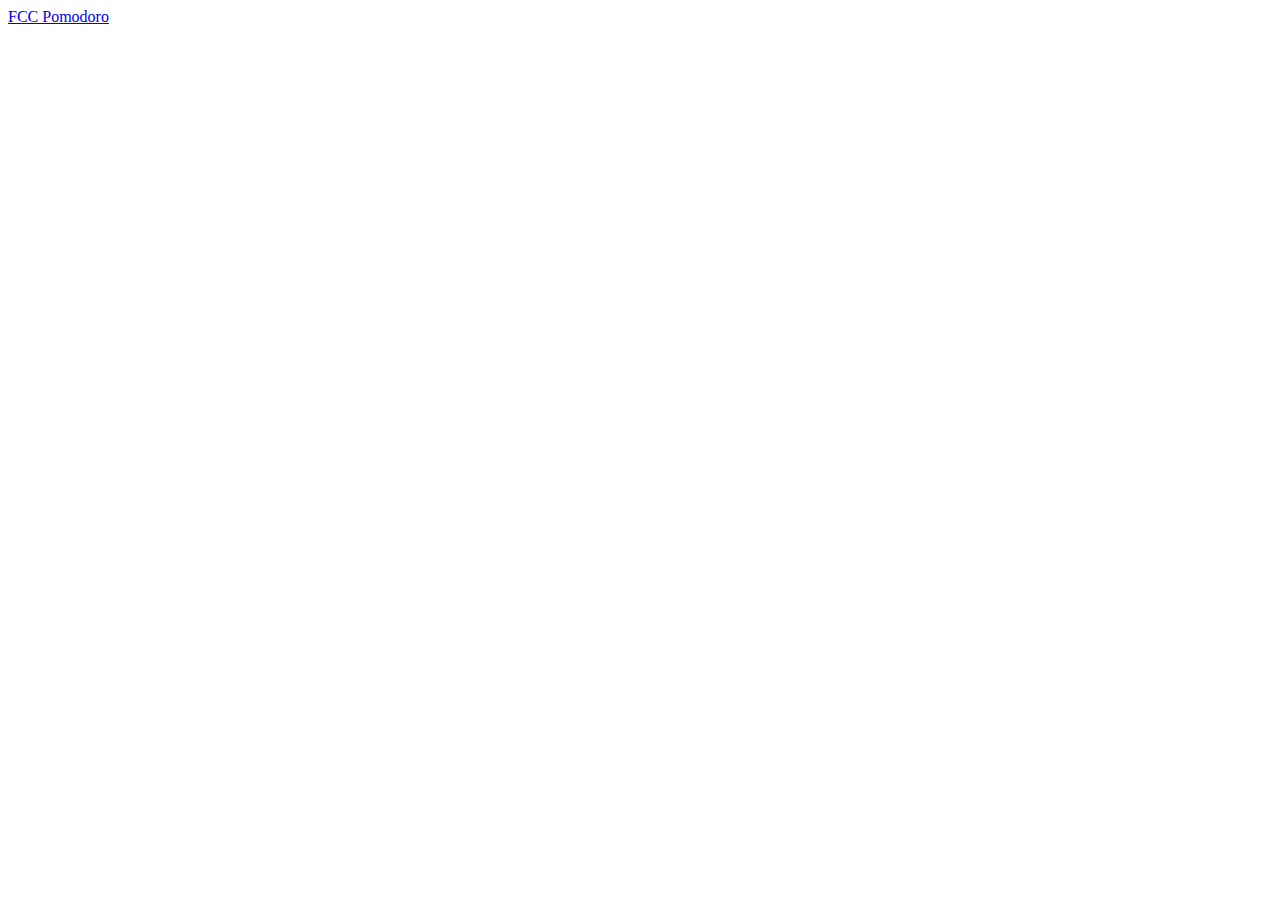
==== Pomodoro Timer/index.html @ 52272685 "made code layouts/wrappers for timer" ====
<html>
<head>
<title>
	JS Pomodoro Timer
</title>
<link type="text/css" rel="stylesheet" src="style.css">
<link type="text/css" rel="stylesheet" src="https://maxcdn.bootstrapcdn.com/bootstrap/3.3.5/css/bootstrap.min.css">

</head>
<body>

<!--
User Story: I can start a 25 minute pomodoro, and the timer will go off once 25 minutes has elapsed.

User Story: I can reset the clock for my next pomodoro.

User Story: I can customize the length of each pomodoro.
-->

<a href="http://codepen.io/FreeCodeCamp/full/VemPZX" target="_blank">FCC Pomodoro</a>


<div class="container wrapper">

</div>


<script src="script.js"></script>
<script src="http://cdnjs.cloudflare.com/ajax/libs/jquery/2.1.3/jquery.min.js"></script>
</body>
</html>
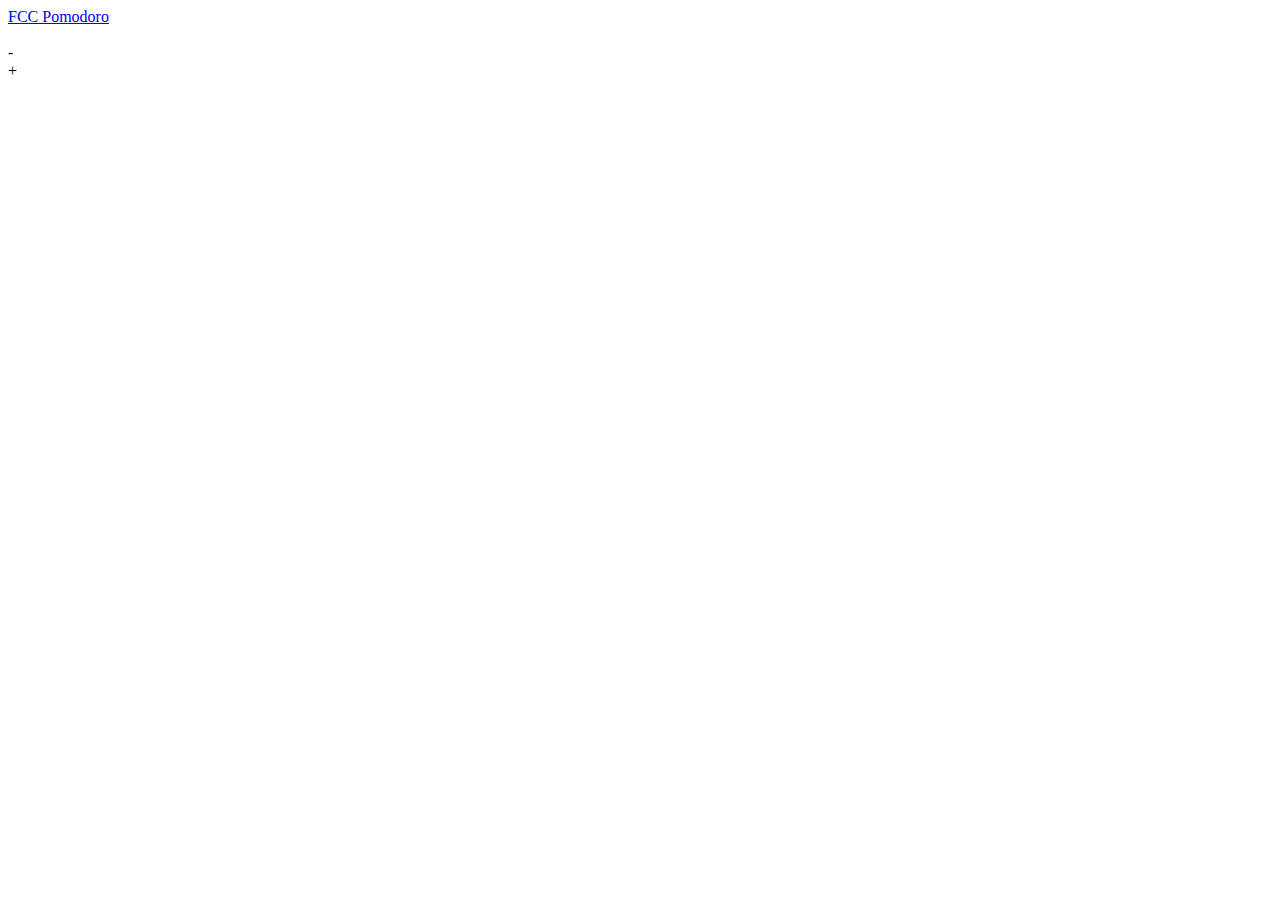
==== commit 5762ea3f: "added some functions, still getting the framework in" ====
--- a/Pomodoro Timer/index.html
+++ b/Pomodoro Timer/index.html
@@ -21,7 +21,20 @@
 
 
 <div class="container wrapper">
-
+	<div class="clock">
+	</div>
+	<br>
+	<div class="timerLength">
+		<div class="timerLengthDec">	
+			-
+		</div>
+		<div class="timerLengthInc">
+			+
+		</div>
+	</div>
+	<div class="breakLength">
+	</div>
+	
 </div>
 
 
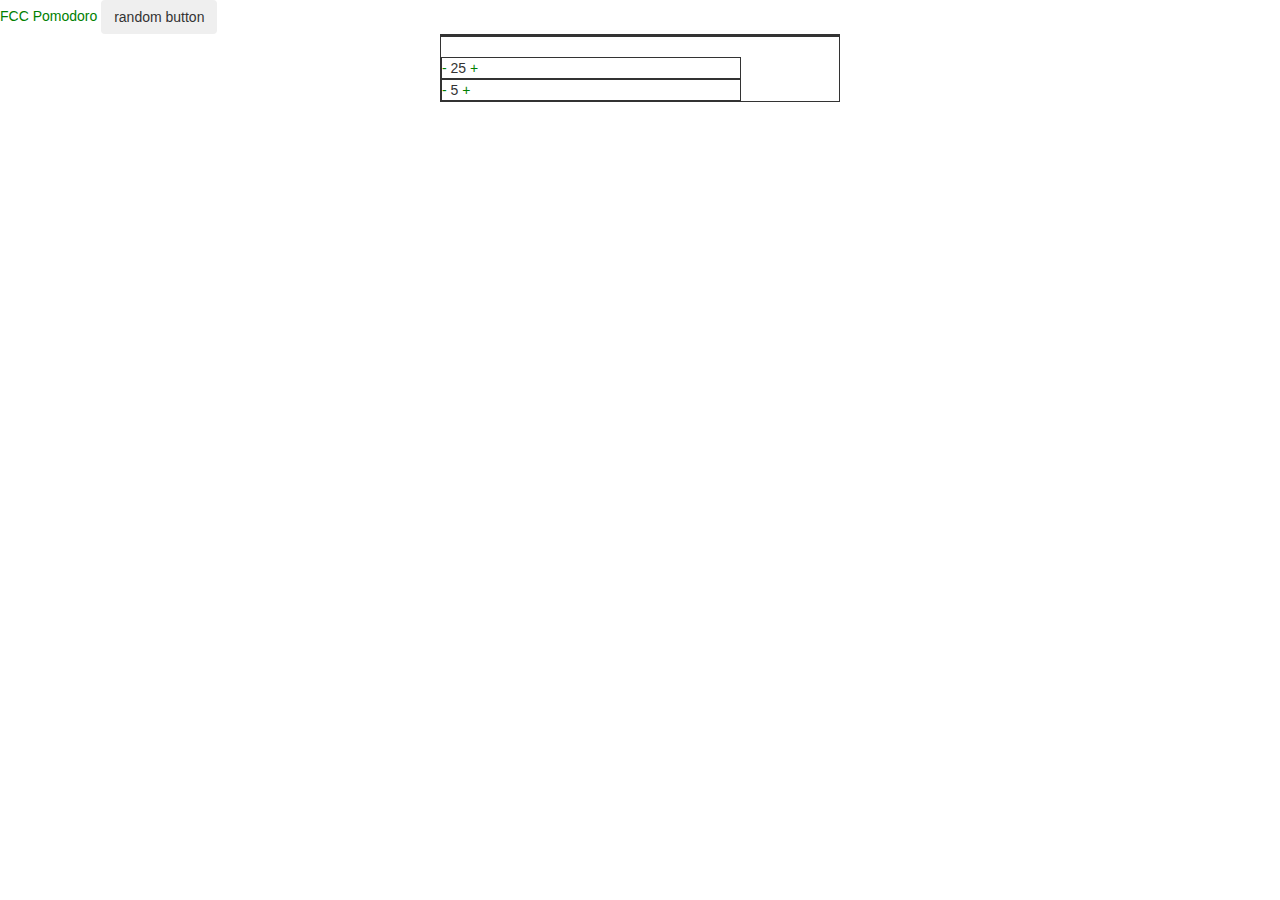
==== commit c3040388: "working time adjusters" ====
--- a/Pomodoro Timer/index.html
+++ b/Pomodoro Timer/index.html
@@ -1,10 +1,11 @@
+<!DOCTYPE HTML>
 <html>
 <head>
 <title>
 	JS Pomodoro Timer
 </title>
-<link type="text/css" rel="stylesheet" src="style.css">
-<link type="text/css" rel="stylesheet" src="https://maxcdn.bootstrapcdn.com/bootstrap/3.3.5/css/bootstrap.min.css">
+<link type="text/css" rel="stylesheet" href="https://maxcdn.bootstrapcdn.com/bootstrap/3.3.5/css/bootstrap.min.css">
+<link type="text/css" rel="stylesheet" href="style.css">
 
 </head>
 <body>
@@ -18,27 +19,47 @@
 -->
 
 <a href="http://codepen.io/FreeCodeCamp/full/VemPZX" target="_blank">FCC Pomodoro</a>
+<button class="btn">random button</button>
 
 
-<div class="container wrapper">
+<div class="wrapper">
 	<div class="clock">
 	</div>
 	<br>
-	<div class="timerLength">
-		<div class="timerLengthDec">	
+	<div class="timer">
+			<a href="#">
+		<span id="workLengthDec" class="adjuster">
 			-
-		</div>
-		<div class="timerLengthInc">
+		</span>
+			</a>
+		<span id="workLength" class="adjuster">
+		</span>
+			<a href="#">
+		<span id="workLengthInc" class="adjuster">
 			+
-		</div>
+		</span>
+			</a>
 	</div>
-	<div class="breakLength">
+	<div class="break">
+			<a href="#">
+		<span id="breakLengthDec" class="adjuster">
+			-
+		</span>
+			</a>
+		<span id="breakLength" class="adjuster">
+		</span>
+			<a href="#">
+		<span id="breakLengthInc" class="adjuster">
+			+
+		</span>
+			</a>
 	</div>
 	
 </div>
 
 
+<script src="http://cdnjs.cloudflare.com/ajax/libs/jquery/2.2.2/jquery.min.js"></script>
 <script src="script.js"></script>
-<script src="http://cdnjs.cloudflare.com/ajax/libs/jquery/2.1.3/jquery.min.js"></script>
+
 </body>
 </html>
--- a/Pomodoro Timer/style.css
+++ b/Pomodoro Timer/style.css
@@ -0,0 +1,30 @@
+a,a:link,a:visited {
+	text-decoration:none;
+	color:green;
+}
+
+p,span a:hover {
+	text-decoration:none;
+}
+
+span a:focus,a:active{
+	text-decoration:none;
+}
+
+div {
+	border-style:solid; 
+	border-width:1px;
+}
+
+ .wrapper {
+width:400px;
+margin: auto;
+ }
+
+ .adjuster {
+	 display: inline; 
+ }
+
+ .timer,.break {
+	 width: 300px;
+ }
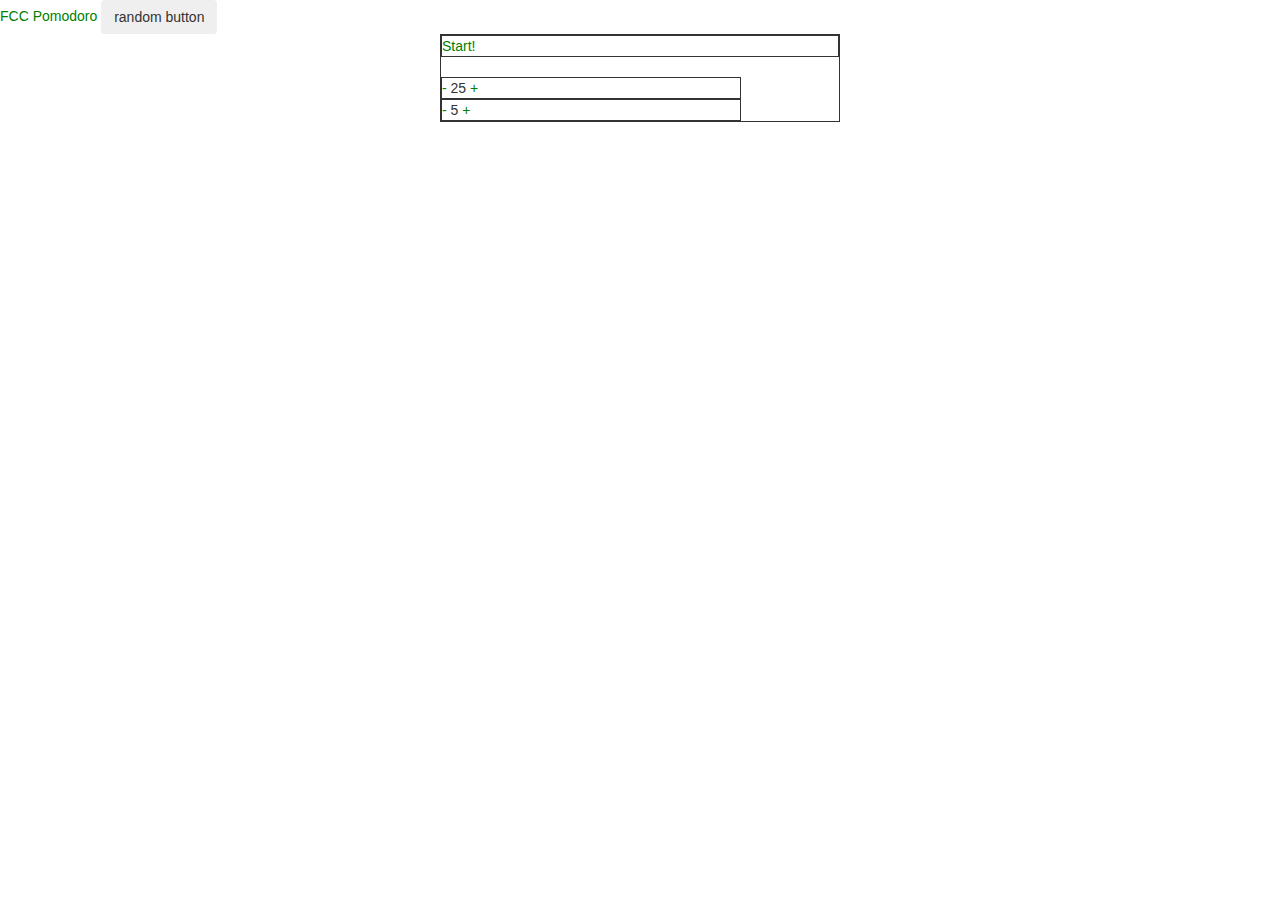
==== commit f564b413: "some work on coherence between functions" ====
--- a/Pomodoro Timer/index.html
+++ b/Pomodoro Timer/index.html
@@ -24,6 +24,7 @@
 
 <div class="wrapper">
 	<div class="clock">
+		<a id="start" href="#">Start!</a>
 	</div>
 	<br>
 	<div class="timer">
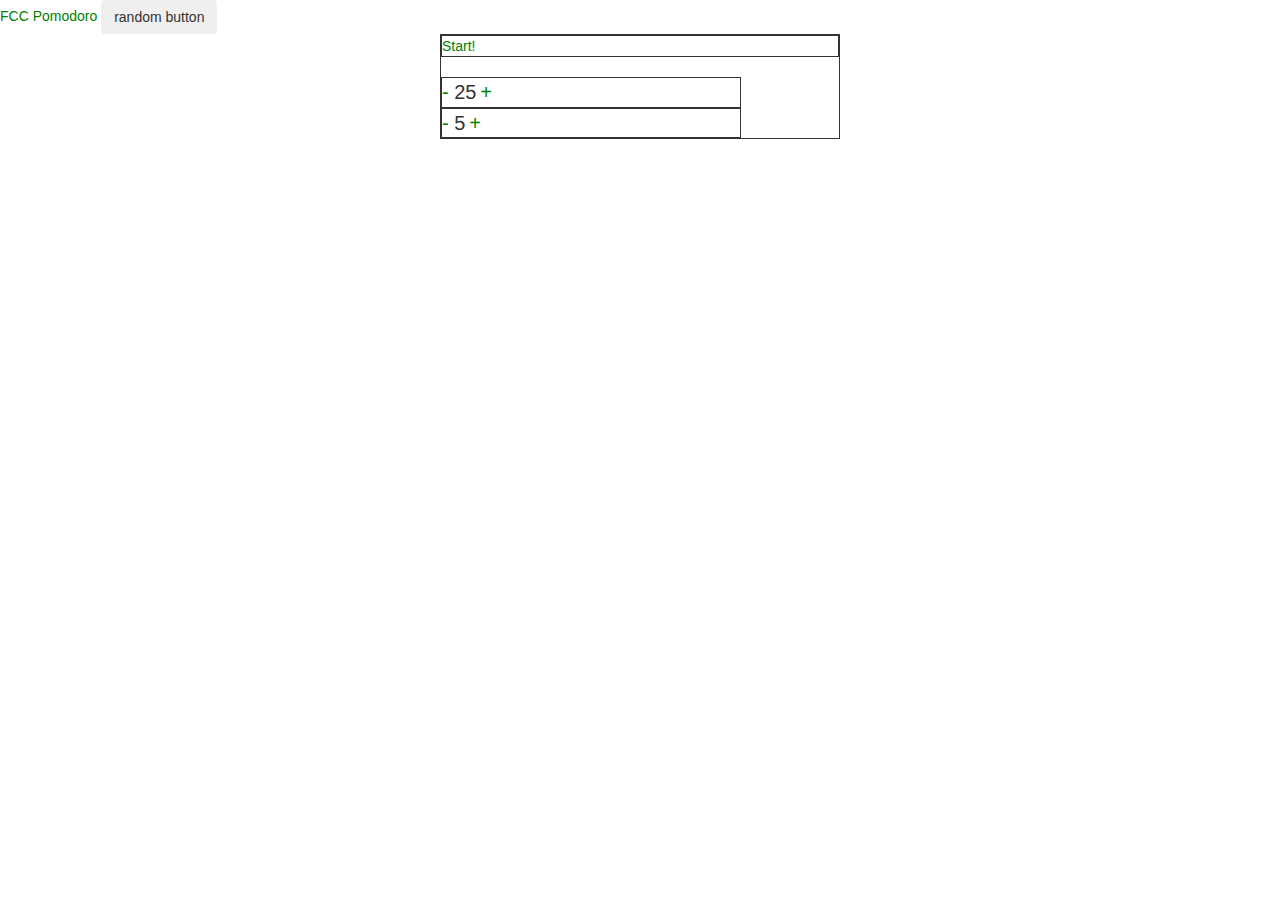
==== commit a7fc8d46: "wok timer and break timer run one after the other. typos fixed." ====
--- a/Pomodoro Timer/index.html
+++ b/Pomodoro Timer/index.html
@@ -24,7 +24,7 @@
 
 <div class="wrapper">
 	<div class="clock">
-		<a id="start" href="#">Start!</a>
+		<a href="#"><span id="start">Start!</span></a>
 	</div>
 	<br>
 	<div class="timer">
--- a/Pomodoro Timer/style.css
+++ b/Pomodoro Timer/style.css
@@ -23,6 +23,7 @@
 
  .adjuster {
 	 display: inline; 
+	 font-size:15pt;
  }
 
  .timer,.break {
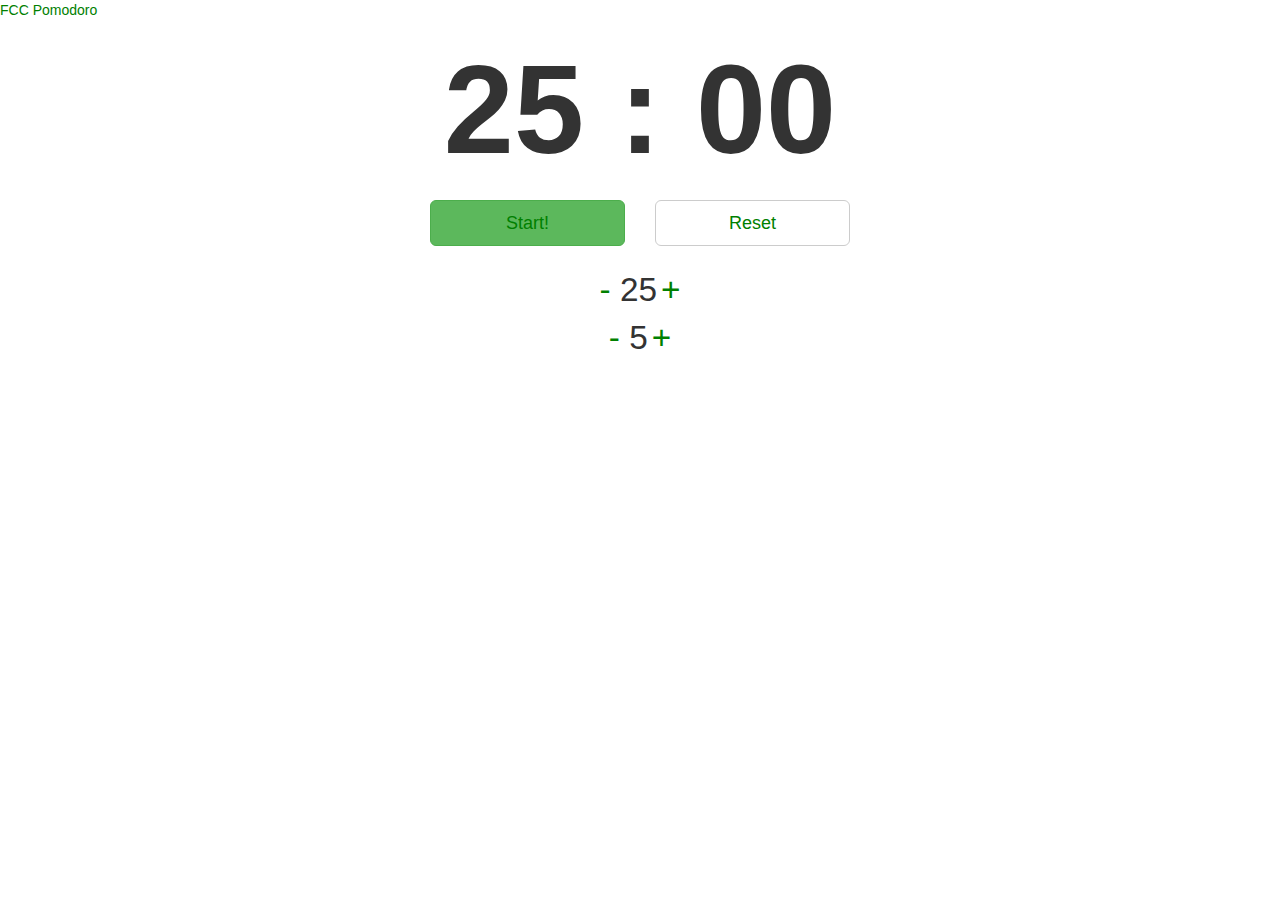
==== commit 40227f71: "fixed button functions" ====
--- a/Pomodoro Timer/index.html
+++ b/Pomodoro Timer/index.html
@@ -19,12 +19,18 @@
 -->
 
 <a href="http://codepen.io/FreeCodeCamp/full/VemPZX" target="_blank">FCC Pomodoro</a>
-<button class="btn">random button</button>
 
 
-<div class="wrapper">
+<div class="wrapper container">
 	<div class="clock">
-		<a href="#"><span id="start">Start!</span></a>
+	</div>
+	<div class="controls row">
+		<div class="col-sm-6"> 
+			<a class="btn btn-block btn-success btn-lg" href="#"><span id="start">Start!</span></a> 
+		</div>
+		<div class="col-sm-6"> 
+			<a class="btn btn-block btn-default btn-lg" href="#"><span id="reset">Reset</span></a>
+		</div>
 	</div>
 	<br>
 	<div class="timer">
--- a/Pomodoro Timer/style.css
+++ b/Pomodoro Timer/style.css
@@ -12,20 +12,33 @@
 }
 
 div {
-	border-style:solid; 
+	text-align: center;
+	/*border-style:solid; 
 	border-width:1px;
+	*/
 }
 
  .wrapper {
-width:400px;
+width:450px;
 margin: auto;
+ }
+
+.clock {
+	 min-height:150px;
+	 font-size:900%;
+	 font-weight:bold;
  }
 
  .adjuster {
 	 display: inline; 
-	 font-size:15pt;
+	 font-size:25pt;
  }
 
  .timer,.break {
-	 width: 300px;
+	 display: inline-block;
+	 width: 350px;
  }
+
+ .controls {
+	 padding:0;
+ }
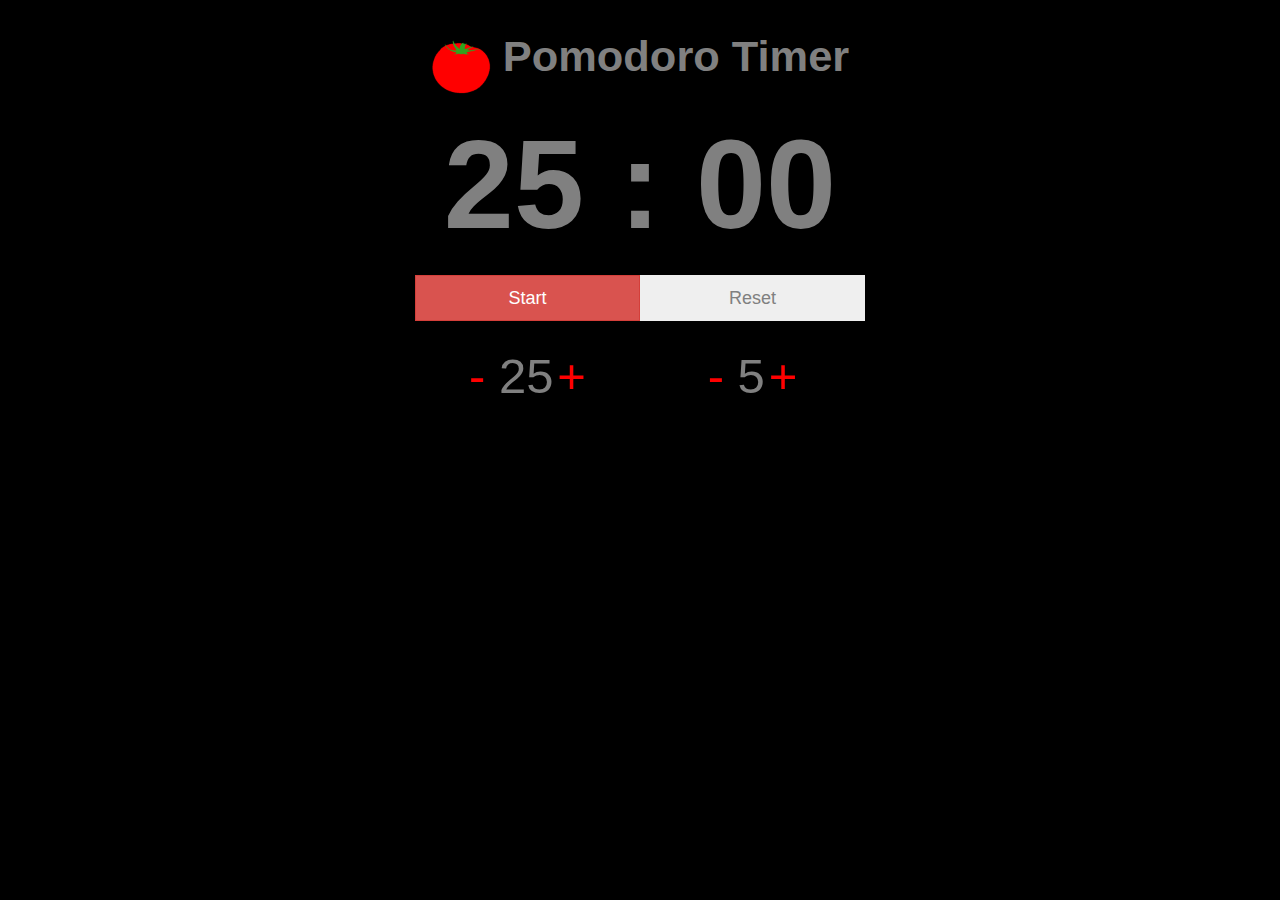
==== commit c5b48724: "working and decently presentable state" ====
--- a/Pomodoro Timer/index.html
+++ b/Pomodoro Timer/index.html
@@ -10,30 +10,22 @@
 </head>
 <body>
 
-<!--
-User Story: I can start a 25 minute pomodoro, and the timer will go off once 25 minutes has elapsed.
-
-User Story: I can reset the clock for my next pomodoro.
-
-User Story: I can customize the length of each pomodoro.
--->
-
-<a href="http://codepen.io/FreeCodeCamp/full/VemPZX" target="_blank">FCC Pomodoro</a>
-
-
 <div class="wrapper container">
+	<img src="tomato.png"><b class="header"> Pomodoro Timer</b>
+	<br>	
 	<div class="clock">
 	</div>
 	<div class="controls row">
-		<div class="col-sm-6"> 
-			<a class="btn btn-block btn-success btn-lg" href="#"><span id="start">Start!</span></a> 
+		<div class="col-xs-6 controls"> 
+			<button id="start" class="btn btn-block btn-danger btn-lg cbtn">Start</button>
 		</div>
-		<div class="col-sm-6"> 
-			<a class="btn btn-block btn-default btn-lg" href="#"><span id="reset">Reset</span></a>
+		<div class="col-xs-6 controls"> 
+			<button id="reset" class="btn btn-block btn-lg cbtn">Reset</button>
 		</div>
 	</div>
 	<br>
-	<div class="timer">
+	<div class="controls row">
+		<div class="timer col-xs-6">
 			<a href="#">
 		<span id="workLengthDec" class="adjuster">
 			-
@@ -46,8 +38,8 @@
 			+
 		</span>
 			</a>
-	</div>
-	<div class="break">
+		</div>
+		<div class="break col-xs-6">
 			<a href="#">
 		<span id="breakLengthDec" class="adjuster">
 			-
@@ -60,8 +52,8 @@
 			+
 		</span>
 			</a>
+		</div>
 	</div>
-	
 </div>
 
 
--- a/Pomodoro Timer/style.css
+++ b/Pomodoro Timer/style.css
@@ -1,6 +1,10 @@
+body, div{
+	background: #000000;
+}
+
 a,a:link,a:visited {
 	text-decoration:none;
-	color:green;
+	color:red;
 }
 
 p,span a:hover {
@@ -12,15 +16,22 @@
 }
 
 div {
+	color: #808080;
+	cursor: default;
 	text-align: center;
-	/*border-style:solid; 
-	border-width:1px;
-	*/
+	/*border-color:white;
+	border-style:solid; 
+	border-width:1px; */
 }
 
  .wrapper {
 width:450px;
 margin: auto;
+padding-top: 25px;
+ }
+
+ .header {
+	 font-size: 310%;
  }
 
 .clock {
@@ -29,14 +40,18 @@
 	 font-weight:bold;
  }
 
+ .cbtn {
+	 border-radius:0;
+ }
+
+
  .adjuster {
 	 display: inline; 
-	 font-size:25pt;
+	 font-size:350%;
  }
 
  .timer,.break {
 	 display: inline-block;
-	 width: 350px;
  }
 
  .controls {
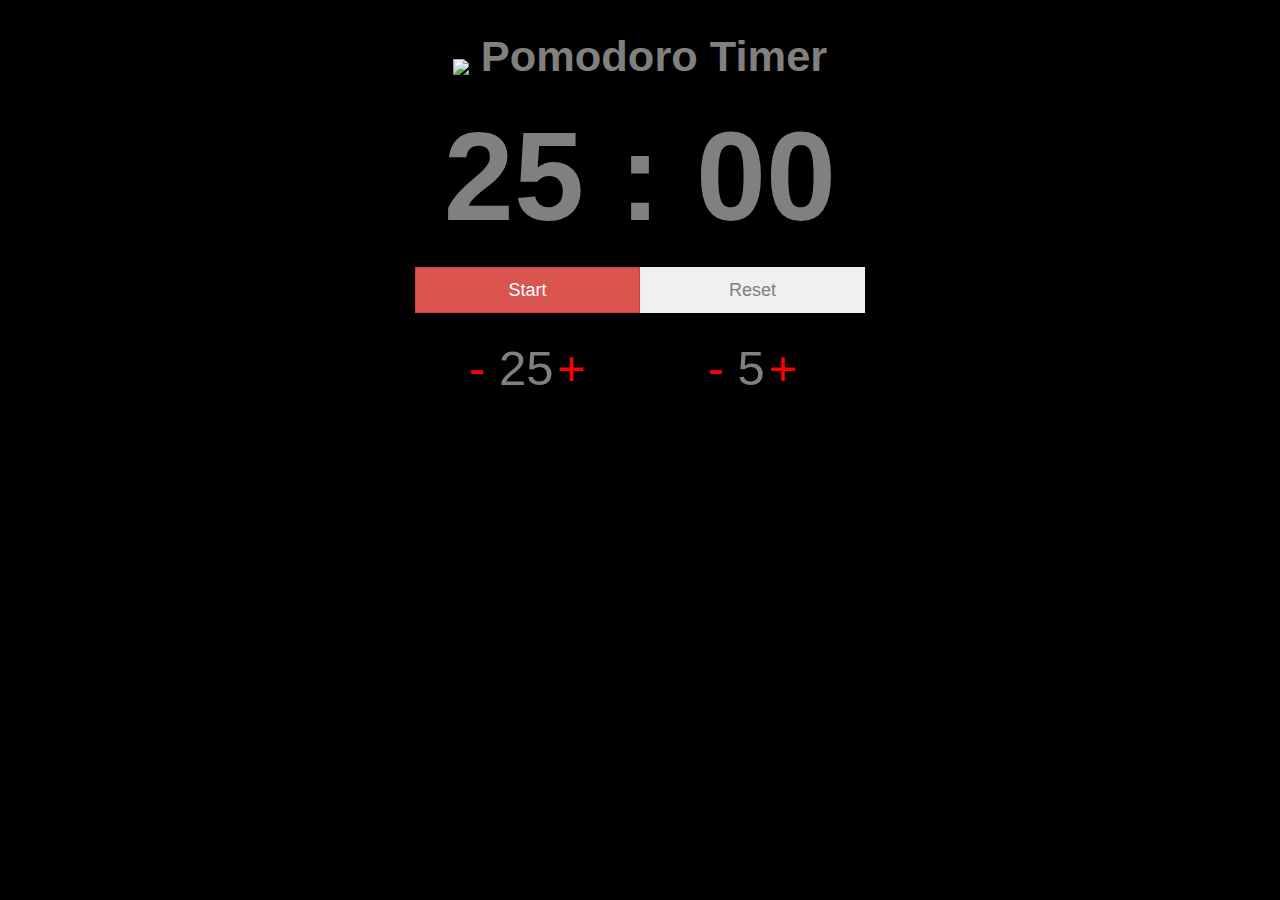
==== commit 36f27c07: "alarms working" ====
--- a/Pomodoro Timer/index.html
+++ b/Pomodoro Timer/index.html
@@ -1,64 +1,69 @@
 <!DOCTYPE HTML>
 <html>
+
 <head>
-<title>
-	JS Pomodoro Timer
-</title>
-<link type="text/css" rel="stylesheet" href="https://maxcdn.bootstrapcdn.com/bootstrap/3.3.5/css/bootstrap.min.css">
-<link type="text/css" rel="stylesheet" href="style.css">
+  <title>
+    JS Pomodoro Timer
+  </title>
+  <link type="text/css" rel="stylesheet" href="https://maxcdn.bootstrapcdn.com/bootstrap/3.3.5/css/bootstrap.min.css">
+  <link type="text/css" rel="stylesheet" href="style.css">
 
 </head>
+
 <body>
 
-<div class="wrapper container">
-	<img src="tomato.png"><b class="header"> Pomodoro Timer</b>
-	<br>	
-	<div class="clock">
-	</div>
-	<div class="controls row">
-		<div class="col-xs-6 controls"> 
-			<button id="start" class="btn btn-block btn-danger btn-lg cbtn">Start</button>
-		</div>
-		<div class="col-xs-6 controls"> 
-			<button id="reset" class="btn btn-block btn-lg cbtn">Reset</button>
-		</div>
-	</div>
-	<br>
-	<div class="controls row">
-		<div class="timer col-xs-6">
-			<a href="#">
-		<span id="workLengthDec" class="adjuster">
+  <div class="wrapper container">
+    <img src="https://github.com/lingxkong/FCC-Projects/blob/c5b487248c944982b92e0f93bfb0098f32b0b187/Pomodoro%20Timer/tomato.png?raw=true"><b class="header"> Pomodoro Timer</b>
+    <br>
+    <div class="clock">
+    </div>
+    <div class="controls row">
+      <div class="col-xs-6 controls">
+        <button id="start" class="btn btn-block btn-danger btn-lg cbtn">Start</button>
+      </div>
+      <div class="col-xs-6 controls">
+        <button id="reset" class="btn btn-block btn-lg cbtn">Reset</button>
+      </div>
+    </div>
+    <br>
+    <div class="controls row">
+      <div class="timer col-xs-6">
+        <a href="#">
+          <span id="workLengthDec" class="adjuster">
 			-
 		</span>
-			</a>
-		<span id="workLength" class="adjuster">
+        </a>
+        <span id="workLength" class="adjuster">
 		</span>
-			<a href="#">
-		<span id="workLengthInc" class="adjuster">
+        <a href="#">
+          <span id="workLengthInc" class="adjuster">
 			+
 		</span>
-			</a>
-		</div>
-		<div class="break col-xs-6">
-			<a href="#">
-		<span id="breakLengthDec" class="adjuster">
+        </a>
+      </div>
+      <div class="break col-xs-6">
+        <a href="#">
+          <span id="breakLengthDec" class="adjuster">
 			-
 		</span>
-			</a>
-		<span id="breakLength" class="adjuster">
+        </a>
+        <span id="breakLength" class="adjuster">
 		</span>
-			<a href="#">
-		<span id="breakLengthInc" class="adjuster">
+        <a href="#">
+          <span id="breakLengthInc" class="adjuster">
 			+
 		</span>
-			</a>
-		</div>
-	</div>
-</div>
+        </a>
+      </div>
+    </div>
+  </div>
 
-
-<script src="http://cdnjs.cloudflare.com/ajax/libs/jquery/2.2.2/jquery.min.js"></script>
-<script src="script.js"></script>
+  <div id="alarm_workOver"></div>
+  <div id="alarm_breakOver"></div>
+  <script src="http://cdnjs.cloudflare.com/ajax/libs/jquery/2.2.2/jquery.min.js"></script>
+  <script src="https://cdnjs.cloudflare.com/ajax/libs/jplayer/2.9.2/jplayer/jquery.jplayer.min.js"></script>
+  <script src="script.js"></script>
 
 </body>
+
 </html>
--- a/Pomodoro Timer/style.css
+++ b/Pomodoro Timer/style.css
@@ -1,59 +1,64 @@
-body, div{
-	background: #000000;
+body,
+div {
+  background: #000000;
 }
 
-a,a:link,a:visited {
-	text-decoration:none;
-	color:red;
+a,
+a:link,
+a:visited {
+  text-decoration: none;
+  color: red;
 }
 
-p,span a:hover {
-	text-decoration:none;
+p,
+span a:hover {
+  text-decoration: none;
 }
 
-span a:focus,a:active{
-	text-decoration:none;
+span a:focus,
+a:active {
+  text-decoration: none;
 }
 
 div {
-	color: #808080;
-	cursor: default;
-	text-align: center;
-	/*border-color:white;
+  color: #808080;
+  cursor: default;
+  text-align: center;
+  /*border-color:white;
 	border-style:solid; 
 	border-width:1px; */
 }
 
- .wrapper {
-width:450px;
-margin: auto;
-padding-top: 25px;
- }
+.wrapper {
+  width: 450px;
+  margin: auto;
+  padding-top: 25px;
+}
 
- .header {
-	 font-size: 310%;
- }
+.header {
+  font-size: 310%;
+}
 
 .clock {
-	 min-height:150px;
-	 font-size:900%;
-	 font-weight:bold;
- }
+  min-height: 150px;
+  font-size: 900%;
+  font-weight: bold;
+}
 
- .cbtn {
-	 border-radius:0;
- }
+.cbtn {
+  border-radius: 0;
+}
 
+.adjuster {
+  display: inline;
+  font-size: 350%;
+}
 
- .adjuster {
-	 display: inline; 
-	 font-size:350%;
- }
+.timer,
+.break {
+  display: inline-block;
+}
 
- .timer,.break {
-	 display: inline-block;
- }
-
- .controls {
-	 padding:0;
- }
+.controls {
+  padding: 0;
+}
